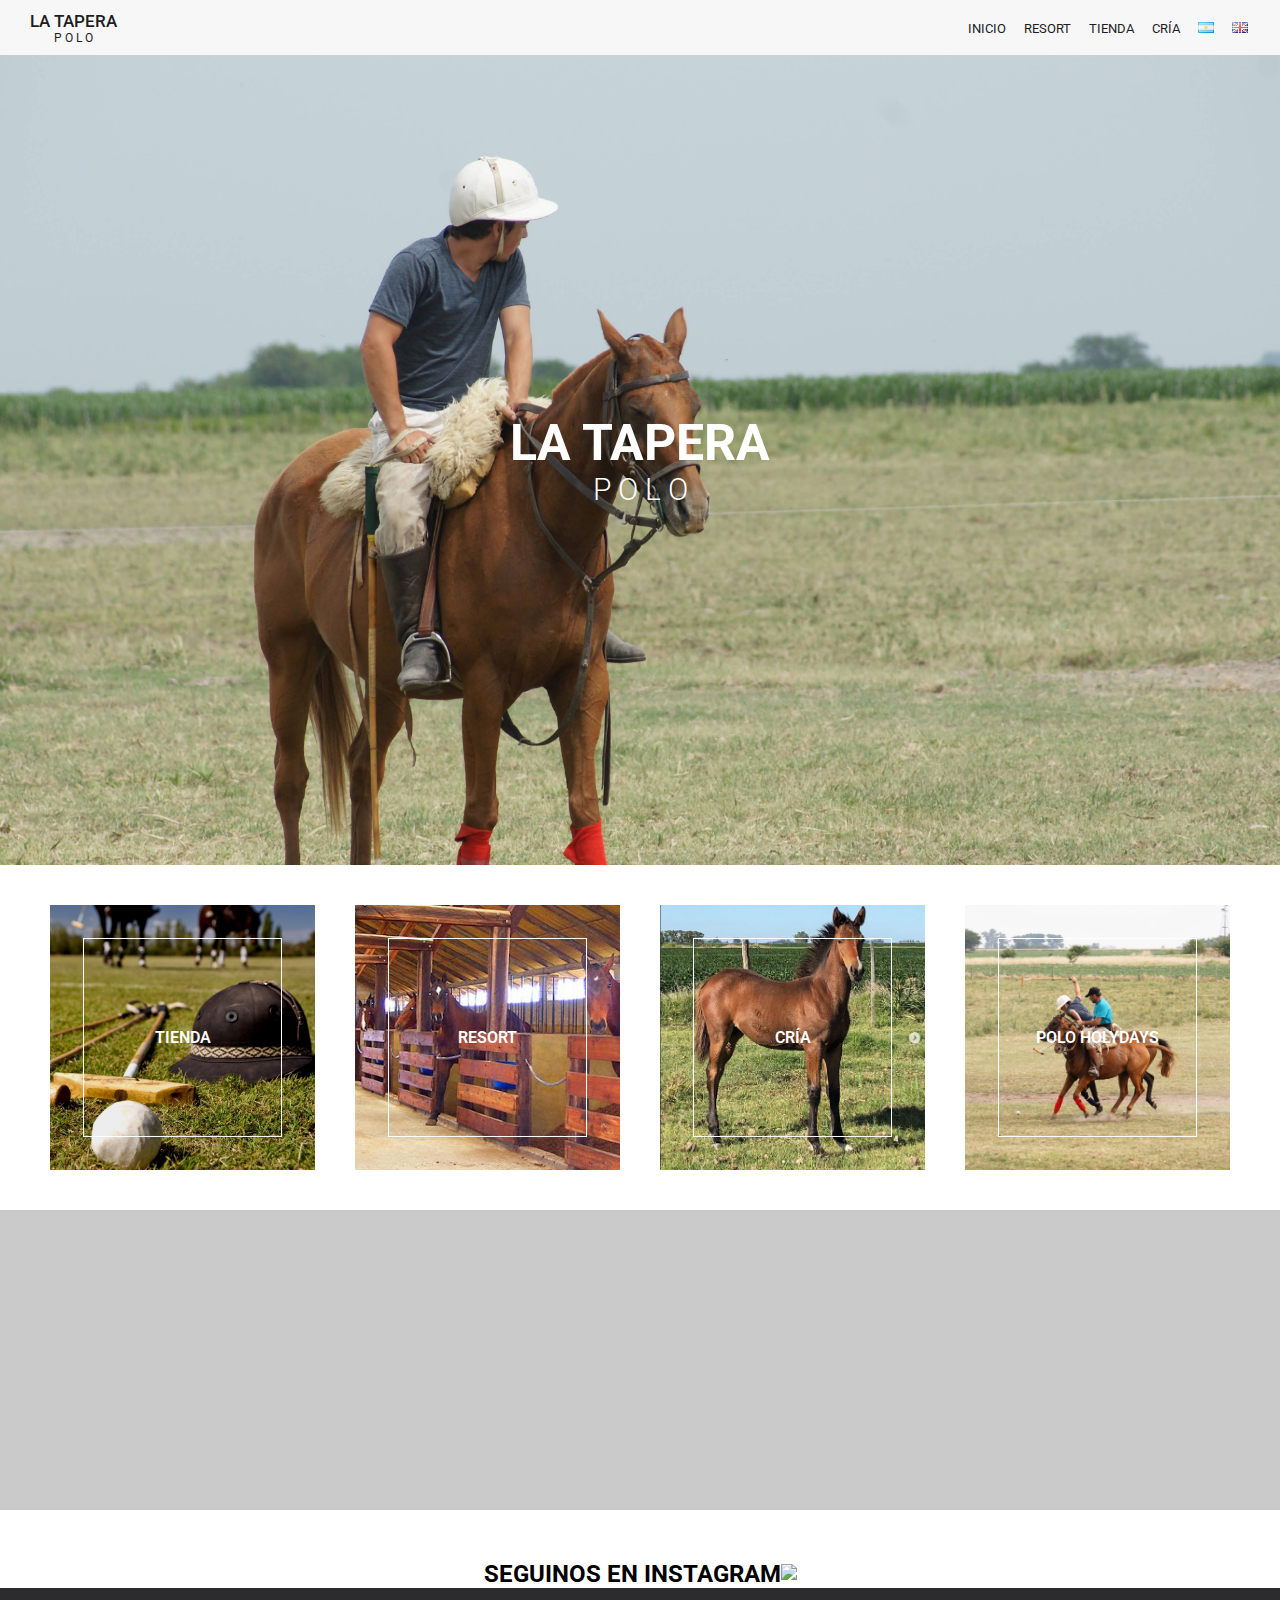
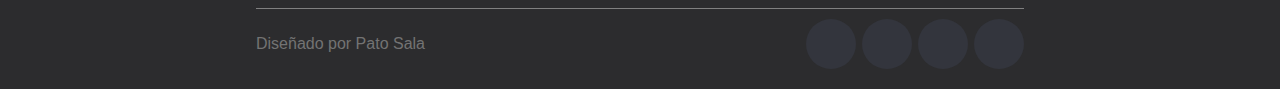
==== index.html @ cca94639 "footer & social media" ====
<!DOCTYPE html>
<html lang="en">
<head>
    <meta charset="UTF-8">
    <meta http-equiv="X-UA-Compatible" content="IE=edge">
    <meta name="viewport" content="width=device-width, initial-scale=1.0">
    <link rel="stylesheet" type="text/css" href="stylesheets/style.css"/>
    <script src="./javascripts/ejs.js"></script>
    <script src="./javascripts/jquery.js"></script>
    <script src="./javascripts/burger.js"></script>
    <script src="./javascripts/index.js"></script>
    <script src="https://kit.fontawesome.com/471bdc5e2e.js" crossorigin="anonymous"></script>
    <title>Home - La Tapera Polo</title>
</head>
<body>
    <!-- nav -->
    <nav>
        <div class="logo">
            <h2>LA TAPERA</h2>
            <h3>P O L O</h3>
        </div>
        <div class="nav-links">
            <a href="./index.ejs">INICIO</a>
            <a href="./resort.ejs">RESORT</a>
            <a href="./tienda.ejs">TIENDA</a>
            <a href="./cria.ejs">CRÍA</a>
            <a href="./index.ejs"><img src="[data-uri]"/></a>
            <a href="./en/index.ejs"><img src=""/><img src="[data-uri]"/></a>
        </div>
        <div class="burger">
            <div class="level first"></div>
            <div class="mid-level"></div>
            <div class="level last"></div>
        </div>
    </nav>
    <!-- end nav -->
    <!-- main -->
    <main>
        <!-- landing -->
        <div class="container">
            <img class="landing-img" src="./images/DSC02112(1).JPG"/>
            <div class="title-container">
                <h2>LA TAPERA</h2>
                <h3>P O L O</h3>
            </div>
        </div>
        <!-- end landing -->
        <div class="sections">
            <div class="section">
                <div class="content">
                    <div class="section-name">
                        <a href="">TIENDA</A>
                    </div>
                    <img class="content-img" src="./images/menu3.jpg"/>
                </div>
            </div>
            <div class="section">
                <div class="content">
                    <div class="section-name">
                        <a href="">RESORT</a href="">
                    </div>
                    <img class="content-img" src="./images/unnamed.jpg"/>
                </div>
            </div>
            <div class="section">
                <div class="content">
                    <div class="section-name">
                        <a href="">CRÍA</a>
                    </div>
                    <img class="content-img" src="./images/Screenshot 2021-11-08 at 01-11-38 Cría La Tapera ( crialatapera) • Fotos y vídeos de Instagram.png"/>
                </div>
            </div>
            <div class="section">
                <div class="content">
                    <div class="section-name">
                        <a href="">POLO HOLYDAYS</a>
                    </div>
                    <img class="content-img" src="./images/DSC02015 - copia.JPG"/>
                </div>
            </div>
        </div>
        <!-- map -->
        <div class="mapouter">
            <div class="gmap_canvas">
                <iframe width="100%" height="300" id="gmap_canvas" src="https://maps.google.com/maps?q=34%C2%B028'06.7%22S%2059%C2%B044'34.0%22W&t=k&z=15&ie=UTF8&iwloc=&output=embed" frameborder="0" scrolling="no" marginheight="0" marginwidth="0"></iframe>
                <a href="https://123movies-org.net">123movies</a>
                <br>
                <style>.mapouter{position:relative;text-align:right;height:300px;width:100%;}</style>
                <a href="https://www.embedgooglemap.net">embedgooglemap.net</a>
                <style>.gmap_canvas {overflow:hidden;background:none!important;height:300px;width:100%;}</style>
            </div>
        </div>
        <!-- end map -->
        <!-- social media -->
        <div class="social-container">
            <h2>SEGUINOS EN INSTAGRAM</h2>
            <div class="social-icons">
                <a href="">
                    <img src="https://img.icons8.com/cute-clipart/64/000000/instagram-new.png"/>
                </a>
            </div>
        </div>
        <!-- end social media -->
    </main>
    <!-- end main -->
    <!-- start footer -->
    <footer>
        <div class="dev-info">
            <p>Diseñado por Pato Sala</p>
            <div class="social-icons">
                <a href="https://www.linkedin.com/in/patricio-sala-1025a1190/?locale=en_US" class="dev-social-icon linkedin">
                    <i class="fab fa-linkedin-in fa-2x" aria-hidden="true"></i>
                </a>
                <a href="https://github.com/PatoSala" class="dev-social-icon github">
                    <i class="fab fa-github fa-2x" aria-hidden="true"></i>
                </a>
                <a href="https://www.instagram.com/pato.sala/" class="dev-social-icon ig">
                    <i class="fab fa-instagram fa-2x" aria-hidden="true"></i>
                </a>
                <a href="mailto: patosala998@gmail.com?subject= Get In Touch" class="dev-social-icon email">
                    <i class="fas fa-at fa-2x" aria-hidden="true"></i>
                </a>
            </div>
        </div>
    </footer>
    <!-- end footer -->
</body>
</html>
---- stylesheets/style.css ----
/* Import fonts */
@import url('https://fonts.googleapis.com/css2?family=Roboto:ital,wght@0,100;0,300;0,400;0,500;0,700;0,900;1,100;1,300;1,400;1,500;1,700&display=swap');

@import 'nav.css';
@import 'burger.css';
@import 'mainLanding.css';
@import 'mainSections.css';
@import 'mainSocial.css';
@import 'footer.css';

body {
    margin: 0px;
    padding: 0px;
    background: #cacaca;
}

h1, h2, h3, h4, h5, h6 {
    margin: 0px;
    cursor: pointer;
}

a {
    cursor: pointer;
    text-decoration: none;
}
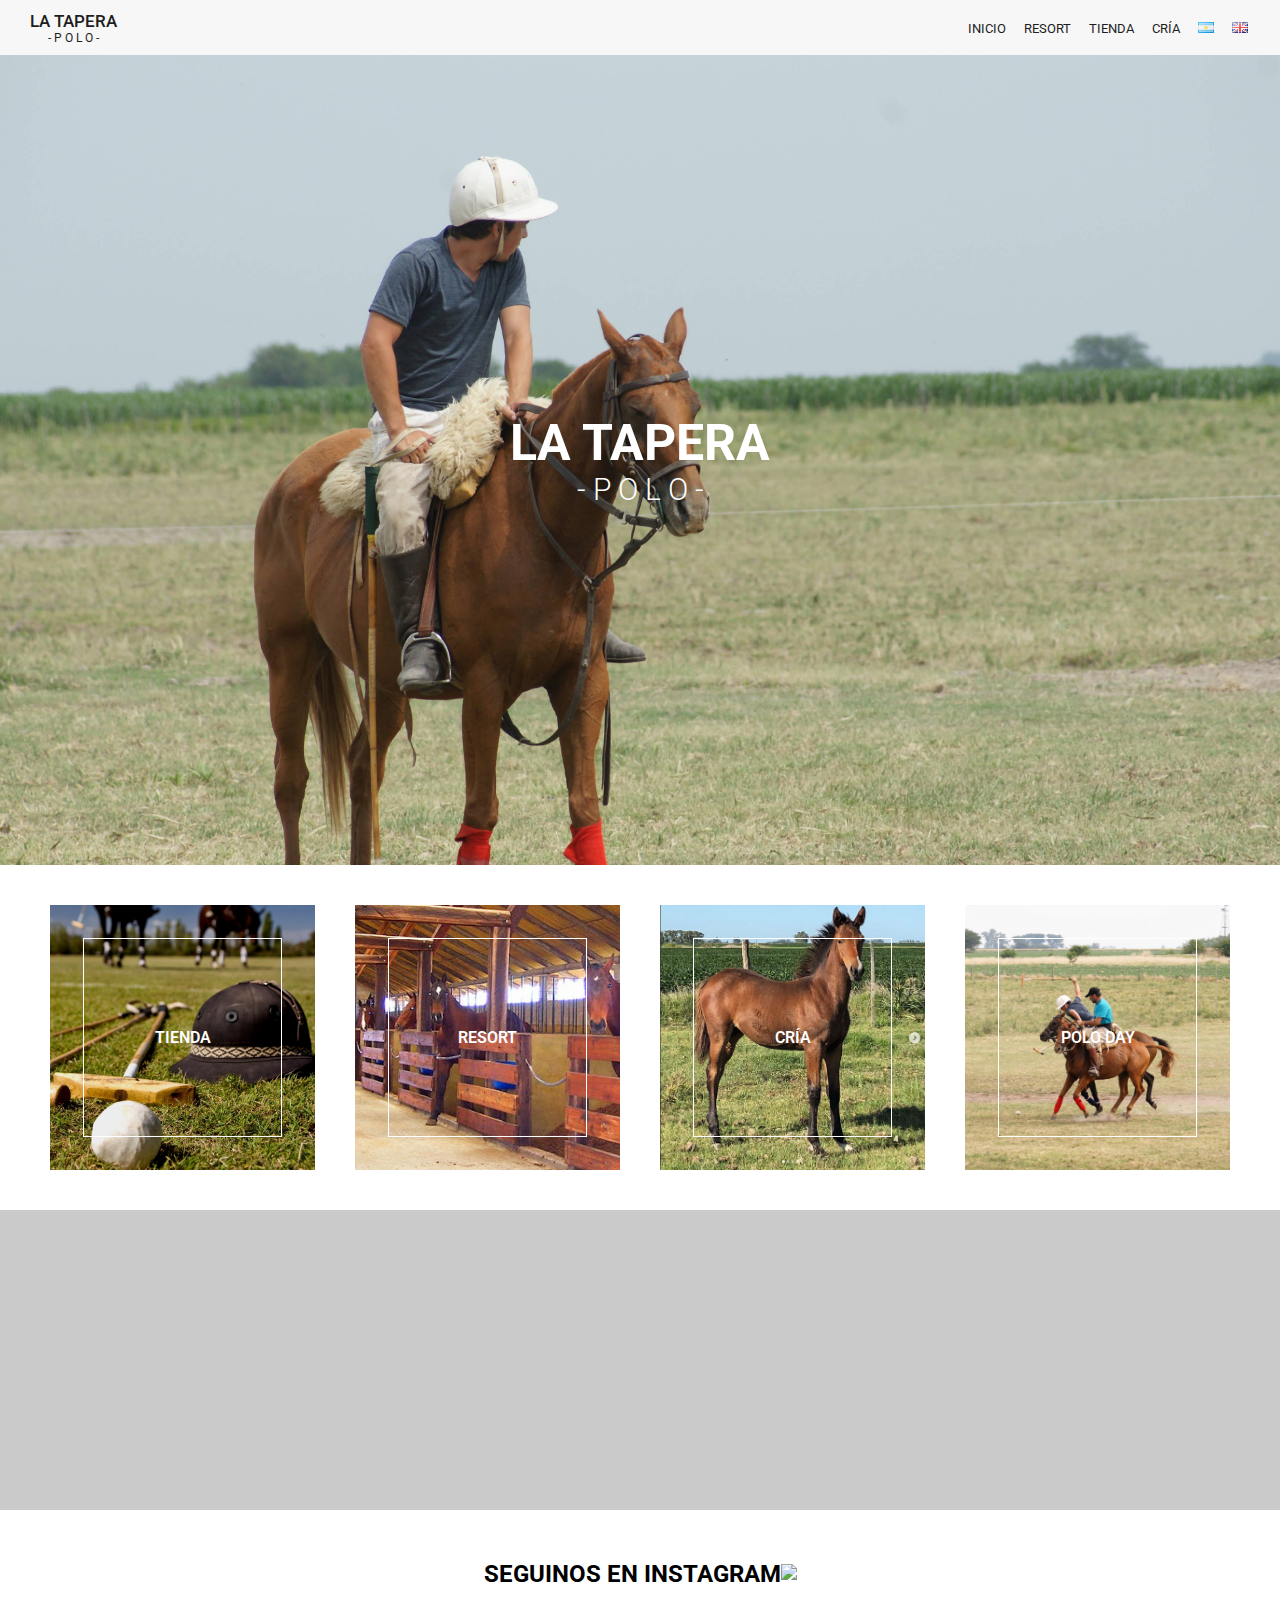
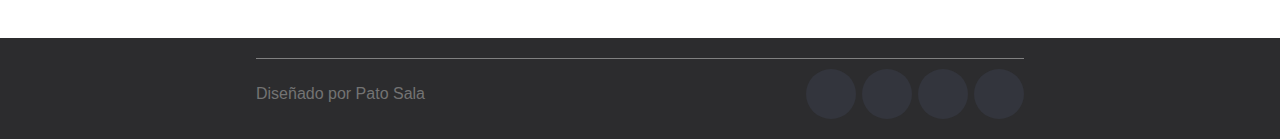
==== commit d04bc522: "coming soon views" ====
--- a/index.html
+++ b/index.html
@@ -17,15 +17,15 @@
     <nav>
         <div class="logo">
             <h2>LA TAPERA</h2>
-            <h3>P O L O</h3>
+            <h3>- P O L O -</h3>
         </div>
         <div class="nav-links">
-            <a href="./index.ejs">INICIO</a>
-            <a href="./resort.ejs">RESORT</a>
-            <a href="./tienda.ejs">TIENDA</a>
-            <a href="./cria.ejs">CRÍA</a>
-            <a href="./index.ejs"><img src="[data-uri]"/></a>
-            <a href="./en/index.ejs"><img src=""/><img src="[data-uri]"/></a>
+            <a href="./index.html">INICIO</a>
+            <a href="./views/resort.ejs">RESORT</a>
+            <a href="./views/tienda.ejs">TIENDA</a>
+            <a href="./views/cria.ejs">CRÍA</a>
+            <a href="./index.html"><img src="[data-uri]"/></a>
+            <a href="./views/en/index.ejs"><img src=""/><img src="[data-uri]"/></a>
         </div>
         <div class="burger">
             <div class="level first"></div>
@@ -41,7 +41,7 @@
             <img class="landing-img" src="./images/DSC02112(1).JPG"/>
             <div class="title-container">
                 <h2>LA TAPERA</h2>
-                <h3>P O L O</h3>
+                <h3>- P O L O -</h3>
             </div>
         </div>
         <!-- end landing -->
@@ -49,7 +49,7 @@
             <div class="section">
                 <div class="content">
                     <div class="section-name">
-                        <a href="">TIENDA</A>
+                        <a href="./views/tienda.ejs">TIENDA</A>
                     </div>
                     <img class="content-img" src="./images/menu3.jpg"/>
                 </div>
@@ -57,7 +57,7 @@
             <div class="section">
                 <div class="content">
                     <div class="section-name">
-                        <a href="">RESORT</a href="">
+                        <a href="./views/resort.ejs">RESORT</a href="">
                     </div>
                     <img class="content-img" src="./images/unnamed.jpg"/>
                 </div>
@@ -65,7 +65,7 @@
             <div class="section">
                 <div class="content">
                     <div class="section-name">
-                        <a href="">CRÍA</a>
+                        <a href="./views/cria.ejs">CRÍA</a>
                     </div>
                     <img class="content-img" src="./images/Screenshot 2021-11-08 at 01-11-38 Cría La Tapera ( crialatapera) • Fotos y vídeos de Instagram.png"/>
                 </div>
@@ -73,7 +73,7 @@
             <div class="section">
                 <div class="content">
                     <div class="section-name">
-                        <a href="">POLO HOLYDAYS</a>
+                        <a href="">POLO DAY</a>
                     </div>
                     <img class="content-img" src="./images/DSC02015 - copia.JPG"/>
                 </div>
--- a/stylesheets/style.css
+++ b/stylesheets/style.css
@@ -7,6 +7,7 @@
 @import 'mainSections.css';
 @import 'mainSocial.css';
 @import 'footer.css';
+@import 'cria.css';
 
 body {
     margin: 0px;
@@ -22,4 +23,14 @@
 a {
     cursor: pointer;
     text-decoration: none;
+}
+
+.coming-soon {
+    color: white;
+    font-family: Roboto;
+
+    display: flex;
+    flex-direction: column;
+    align-items: center;
+    justify-content: center;
 }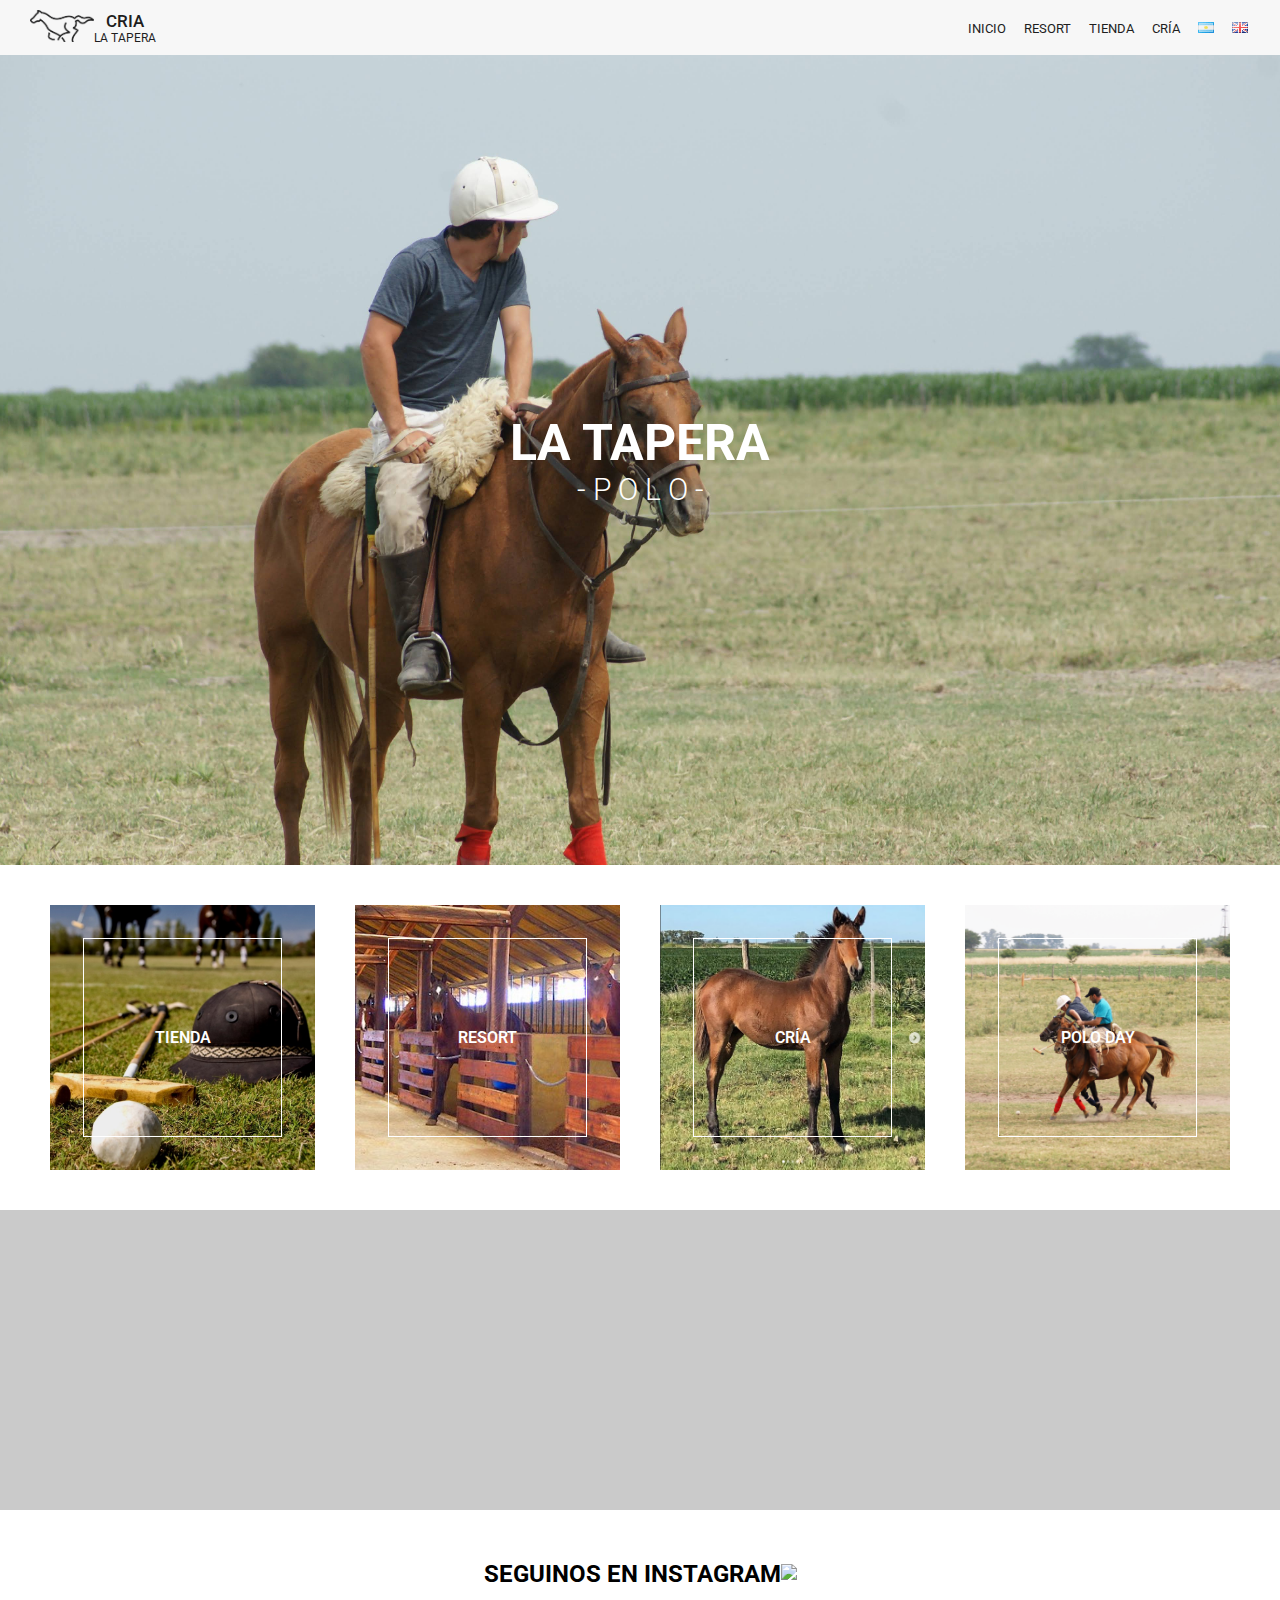
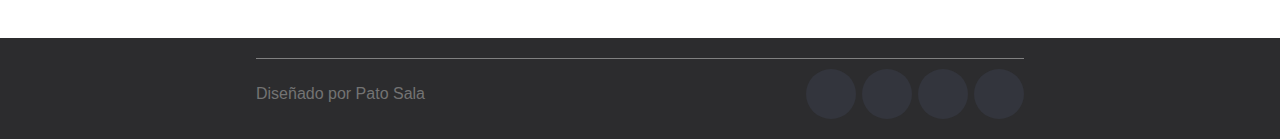
==== commit 1386cfef: "added logo & favicon" ====
--- a/index.html
+++ b/index.html
@@ -11,27 +11,43 @@
     <script src="./javascripts/index.js"></script>
     <script src="https://kit.fontawesome.com/471bdc5e2e.js" crossorigin="anonymous"></script>
     <title>Home - La Tapera Polo</title>
+    <link rel="shortcut icon" type="image/jpg" href="./favicon.png"/>
 </head>
 <body>
     <!-- nav -->
     <nav>
         <div class="logo">
-            <h2>LA TAPERA</h2>
-            <h3>- P O L O -</h3>
+            <div class="img">
+                <img src="./images/logo.png" width="64px" height="32px"/>
+            </div>
+            <div class="title">
+                <h2>CRIA</h2>
+                <h3>LA TAPERA</h3>
+            </div>
         </div>
         <div class="nav-links">
             <a href="./index.html">INICIO</a>
-            <a href="./views/resort.ejs">RESORT</a>
-            <a href="./views/tienda.ejs">TIENDA</a>
-            <a href="./views/cria.ejs">CRÍA</a>
+            <a href="./views/resort.html">RESORT</a>
+            <a href="./views/tienda.html">TIENDA</a>
+            <a href="./views/cria.html">CRÍA</a>
             <a href="./index.html"><img src="[data-uri]"/></a>
-            <a href="./views/en/index.ejs"><img src=""/><img src="[data-uri]"/></a>
+            <a href="./views/en/index.html"><img src=""/><img src="[data-uri]"/></a>
         </div>
         <div class="burger">
             <div class="level first"></div>
             <div class="mid-level"></div>
             <div class="level last"></div>
         </div>
+        <!-- mobile menu -->
+        <menu class="">
+            <a href="./index.html">INICIO</a>
+            <a href="./views/resort.html">RESORT</a>
+            <a href="./views/tienda.html">TIENDA</a>
+            <a href="./views/cria.html">CRÍA</a>
+            <a href="./index.html"><img src="[data-uri]"/></a>
+            <a href="./views/en/index.html"><img src=""/><img src="[data-uri]"/></a>
+        </menu>
+        <!-- end mobile menu -->
     </nav>
     <!-- end nav -->
     <!-- main -->
@@ -49,7 +65,7 @@
             <div class="section">
                 <div class="content">
                     <div class="section-name">
-                        <a href="./views/tienda.ejs">TIENDA</A>
+                        <a href="./views/tienda.html">TIENDA</A>
                     </div>
                     <img class="content-img" src="./images/menu3.jpg"/>
                 </div>
@@ -57,7 +73,7 @@
             <div class="section">
                 <div class="content">
                     <div class="section-name">
-                        <a href="./views/resort.ejs">RESORT</a href="">
+                        <a href="./views/resort.html">RESORT</a href="">
                     </div>
                     <img class="content-img" src="./images/unnamed.jpg"/>
                 </div>
@@ -65,7 +81,7 @@
             <div class="section">
                 <div class="content">
                     <div class="section-name">
-                        <a href="./views/cria.ejs">CRÍA</a>
+                        <a href="./views/cria.html">CRÍA</a>
                     </div>
                     <img class="content-img" src="./images/Screenshot 2021-11-08 at 01-11-38 Cría La Tapera ( crialatapera) • Fotos y vídeos de Instagram.png"/>
                 </div>
@@ -73,7 +89,7 @@
             <div class="section">
                 <div class="content">
                     <div class="section-name">
-                        <a href="">POLO DAY</a>
+                        <a href="./views/poloday.html">POLO DAY</a>
                     </div>
                     <img class="content-img" src="./images/DSC02015 - copia.JPG"/>
                 </div>
--- a/stylesheets/style.css
+++ b/stylesheets/style.css
@@ -8,6 +8,7 @@
 @import 'mainSocial.css';
 @import 'footer.css';
 @import 'cria.css';
+@import 'menuMobile.css';
 
 body {
     margin: 0px;
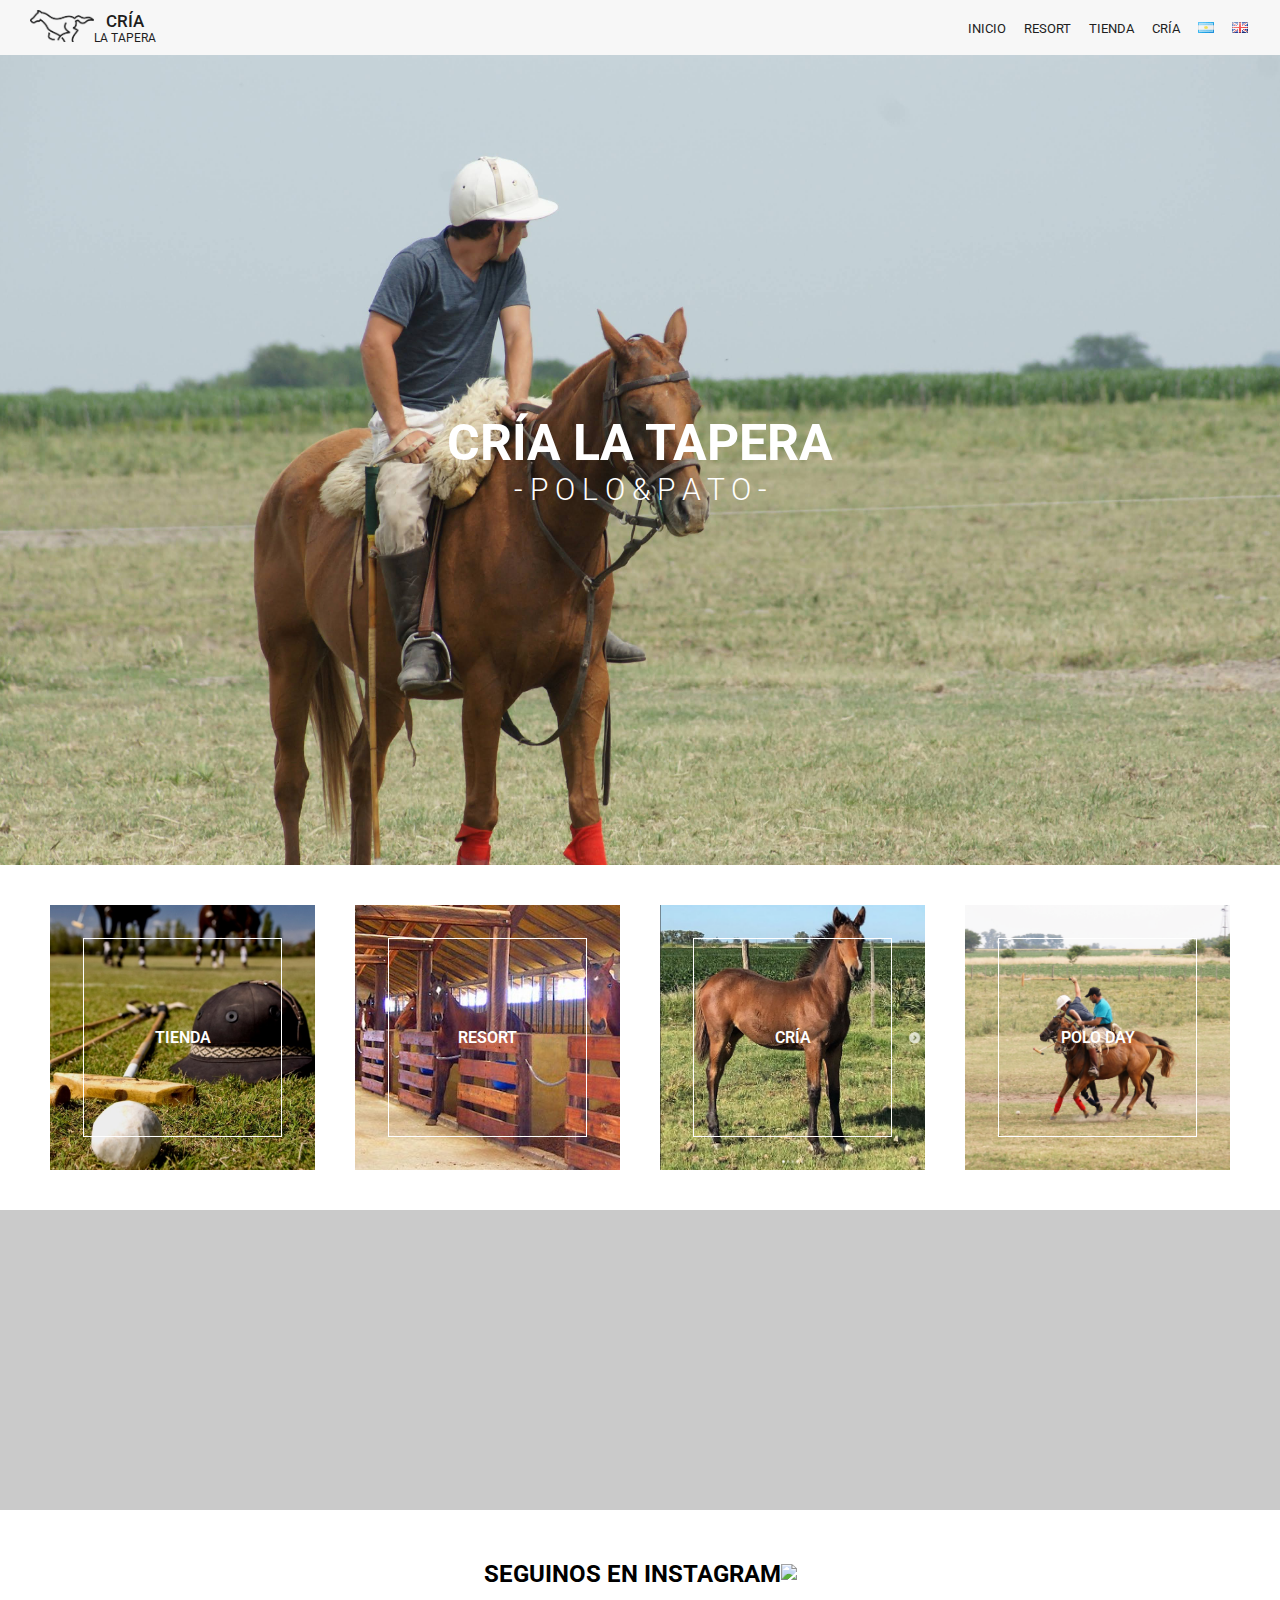
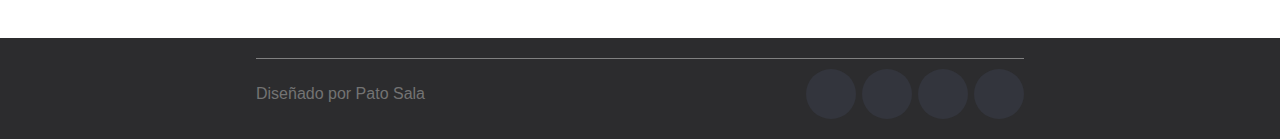
==== commit 8fbeff07: "seccion de cría & redirrecion al home apretando el logo en el nav" ====
--- a/index.html
+++ b/index.html
@@ -10,7 +10,7 @@
     <script src="./javascripts/burger.js"></script>
     <script src="./javascripts/index.js"></script>
     <script src="https://kit.fontawesome.com/471bdc5e2e.js" crossorigin="anonymous"></script>
-    <title>Home - La Tapera Polo</title>
+    <title>Home - La Tapera</title>
     <link rel="shortcut icon" type="image/jpg" href="./favicon.png"/>
 </head>
 <body>
@@ -20,10 +20,10 @@
             <div class="img">
                 <img src="./images/logo.png" width="64px" height="32px"/>
             </div>
-            <div class="title">
-                <h2>CRIA</h2>
+            <a class="title" href="./index.html">
+                <h2>CRÍA</h2>
                 <h3>LA TAPERA</h3>
-            </div>
+            </a>
         </div>
         <div class="nav-links">
             <a href="./index.html">INICIO</a>
@@ -56,8 +56,8 @@
         <div class="container">
             <img class="landing-img" src="./images/DSC02112(1).JPG"/>
             <div class="title-container">
-                <h2>LA TAPERA</h2>
-                <h3>- P O L O -</h3>
+                <h2>CRÍA LA TAPERA</h2>
+                <h3>- P O L O & P A T O -</h3>
             </div>
         </div>
         <!-- end landing -->
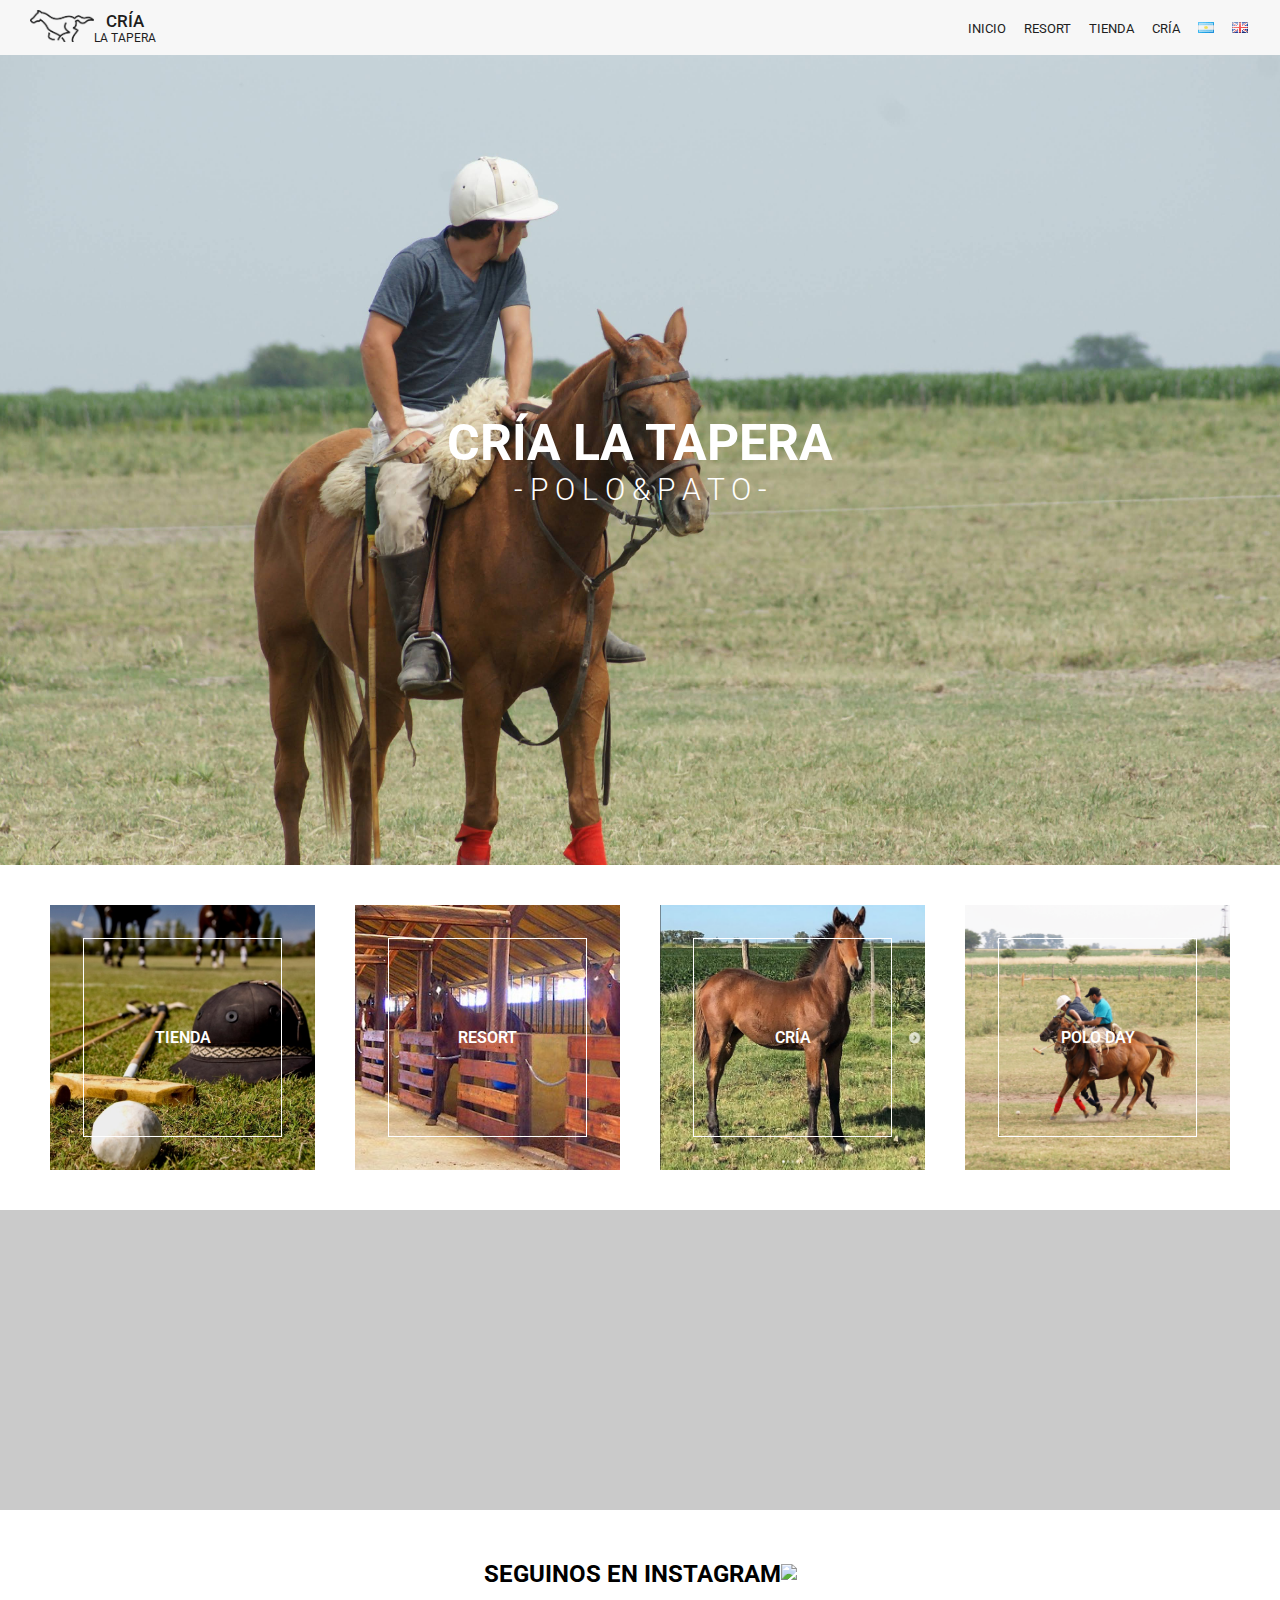
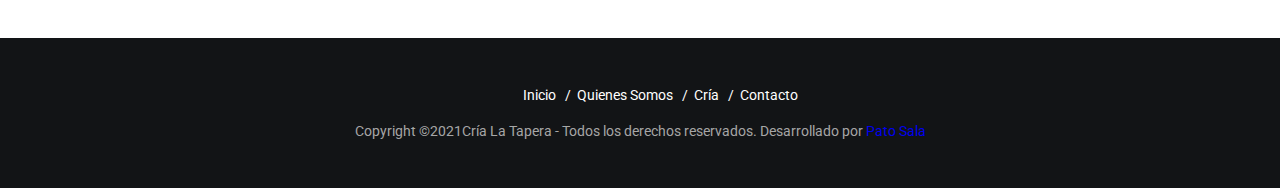
==== commit b8d03f7c: "updated footer" ====
--- a/index.html
+++ b/index.html
@@ -111,7 +111,7 @@
         <div class="social-container">
             <h2>SEGUINOS EN INSTAGRAM</h2>
             <div class="social-icons">
-                <a href="">
+                <a href="https://www.instagram.com/crialatapera/">
                     <img src="https://img.icons8.com/cute-clipart/64/000000/instagram-new.png"/>
                 </a>
             </div>
@@ -121,22 +121,14 @@
     <!-- end main -->
     <!-- start footer -->
     <footer>
-        <div class="dev-info">
-            <p>Diseñado por Pato Sala</p>
-            <div class="social-icons">
-                <a href="https://www.linkedin.com/in/patricio-sala-1025a1190/?locale=en_US" class="dev-social-icon linkedin">
-                    <i class="fab fa-linkedin-in fa-2x" aria-hidden="true"></i>
-                </a>
-                <a href="https://github.com/PatoSala" class="dev-social-icon github">
-                    <i class="fab fa-github fa-2x" aria-hidden="true"></i>
-                </a>
-                <a href="https://www.instagram.com/pato.sala/" class="dev-social-icon ig">
-                    <i class="fab fa-instagram fa-2x" aria-hidden="true"></i>
-                </a>
-                <a href="mailto: patosala998@gmail.com?subject= Get In Touch" class="dev-social-icon email">
-                    <i class="fas fa-at fa-2x" aria-hidden="true"></i>
-                </a>
-            </div>
+        <div class="footer-info">
+            <ul class="footer-links">
+                <li>&nbsp<a href="">Inicio</a>&nbsp</li>
+                <li>&nbsp / &nbsp<a href="">Quienes Somos</a>&nbsp</li>
+                <li>&nbsp / &nbsp<a href="">Cría</a>&nbsp</li>
+                <li>&nbsp / &nbsp<a href="">Contacto</a>&nbsp</li>
+            </ul>
+            <p class="copyright">Copyright ©2021Cría La Tapera - Todos los derechos reservados. Desarrollado por <a href="https://www.linkedin.com/in/patricio-sala-1025a1190/?locale=en_US">Pato Sala</a></p>
         </div>
     </footer>
     <!-- end footer -->
